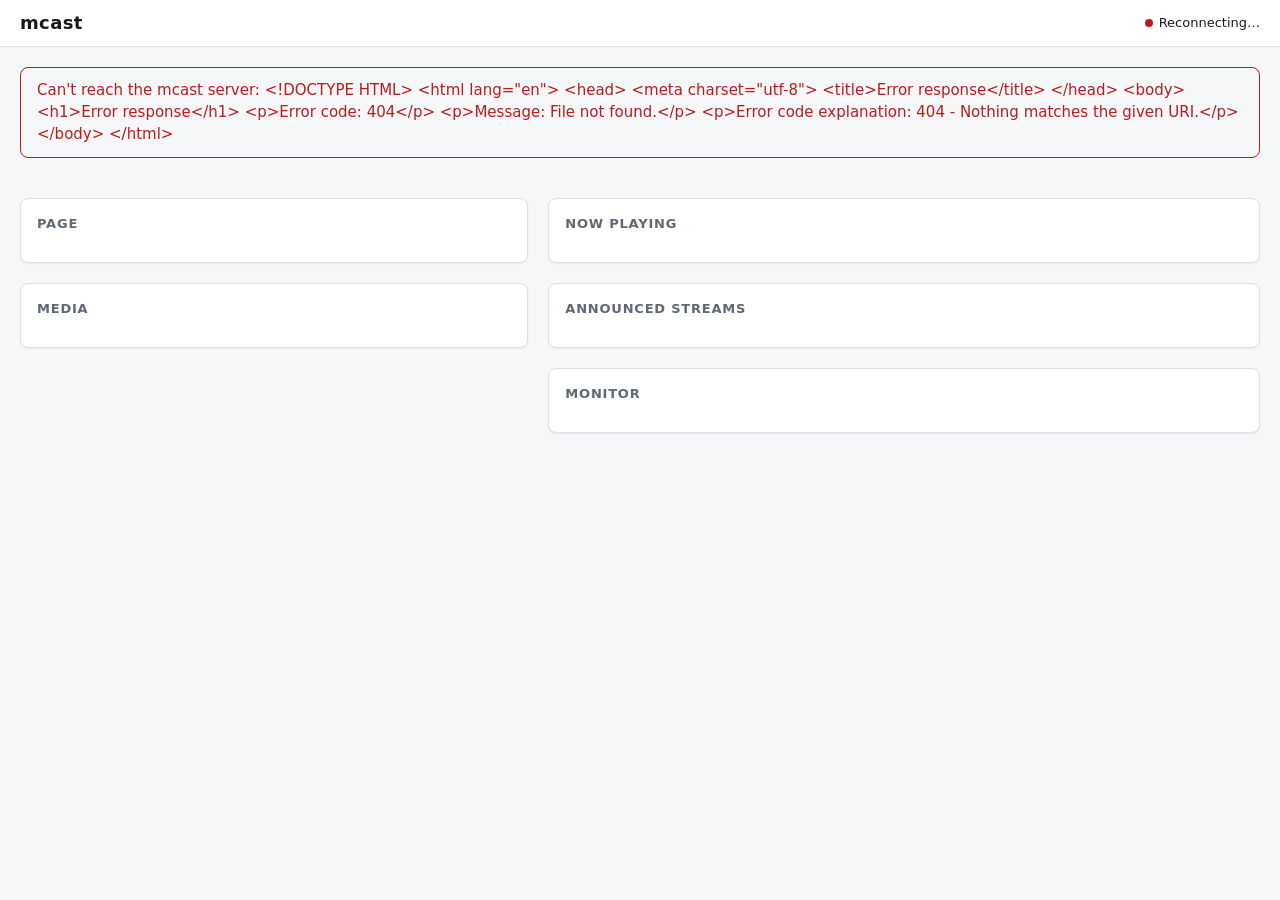
==== crates/mcast-web/assets/index.html @ 9c2dd7fd "Add a web GUI for mcast serve in its own crate mcast-web serves plain HTML/CSS/JS modules (no build " ====
<!doctype html>
<html lang="en">
<head>
  <meta charset="utf-8">
  <meta name="viewport" content="width=device-width, initial-scale=1">
  <meta name="color-scheme" content="light dark">
  <title>mcast</title>
  <link rel="icon" href="data:image/svg+xml,%3Csvg xmlns='http://www.w3.org/2000/svg' viewBox='0 0 16 16'%3E%3Ccircle cx='8' cy='8' r='3' fill='%233b82f6'/%3E%3Ccircle cx='8' cy='8' r='6.5' fill='none' stroke='%233b82f6' stroke-width='1.5'/%3E%3C/svg%3E">
  <link rel="stylesheet" href="app.css">
  <script type="module" src="js/main.js"></script>
</head>
<body>
  <header>
    <h1>mcast</h1>
    <span id="version" class="muted small"></span>
    <span class="spacer"></span>
    <span id="status" data-state="connecting" aria-live="polite">Connecting…</span>
    <button id="logout" class="subtle" hidden>Sign out</button>
  </header>

  <p id="fatal" class="fatal" role="alert" hidden></p>

  <main>
    <div class="col">
      <section aria-labelledby="h-page">
        <h2 id="h-page">Page</h2>
        <div id="page"></div>
      </section>
      <section aria-labelledby="h-media">
        <h2 id="h-media">Media</h2>
        <div id="media"></div>
      </section>
    </div>
    <div class="col">
      <section aria-labelledby="h-jobs">
        <h2 id="h-jobs">Now playing</h2>
        <div id="jobs"></div>
      </section>
      <section aria-labelledby="h-streams">
        <h2 id="h-streams">Announced streams</h2>
        <div id="streams"></div>
      </section>
      <section aria-labelledby="h-monitor">
        <h2 id="h-monitor">Monitor</h2>
        <div id="monitor"></div>
      </section>
    </div>
  </main>

  <div id="toasts" aria-live="polite"></div>

  <dialog id="login">
    <form id="login-form">
      <h2>Sign in</h2>
      <p class="muted">This server needs its API token (<code>--token</code> or <code>MCAST_TOKEN</code>).</p>
      <p id="login-error" class="error" hidden>That token didn't work.</p>
      <label class="field"><span>Token</span>
        <input id="login-token" type="password" autocomplete="current-password" required autofocus></label>
      <button type="submit" class="primary">Sign in</button>
    </form>
  </dialog>
</body>
</html>
---- crates/mcast-web/assets/app.css ----
:root {
  --bg: #f6f7f9;
  --panel: #ffffff;
  --text: #16191d;
  --muted: #5f6873;
  --line: #dde1e6;
  --field: #ffffff;
  --accent: #2563eb;
  --accent-text: #ffffff;
  --ok: #15803d;
  --warn: #b45309;
  --bad: #b91c1c;
  --meter: #cfd6de;
  --meter-fill: #16a34a;
  --radius: 8px;
  --shadow: 0 1px 2px rgb(0 0 0 / 0.06);
  font-family: system-ui, -apple-system, "Segoe UI", Roboto, sans-serif;
  font-size: 15px;
  line-height: 1.45;
}

@media (prefers-color-scheme: dark) {
  :root {
    --bg: #0f1215;
    --panel: #171b20;
    --text: #e7eaee;
    --muted: #97a1ac;
    --line: #2a3038;
    --field: #0f1215;
    --accent: #5b8def;
    --ok: #4ade80;
    --warn: #fbbf24;
    --bad: #f87171;
    --meter: #2a3038;
    --meter-fill: #22c55e;
    --shadow: none;
  }
}

* { box-sizing: border-box; }

body {
  margin: 0;
  background: var(--bg);
  color: var(--text);
}

header {
  display: flex;
  align-items: center;
  gap: 12px;
  padding: 10px 20px;
  background: var(--panel);
  border-bottom: 1px solid var(--line);
  position: sticky;
  top: 0;
  z-index: 2;
}

h1 { font-size: 18px; margin: 0; letter-spacing: 0.02em; }
h2 { font-size: 13px; margin: 0 0 12px; text-transform: uppercase; letter-spacing: 0.06em; color: var(--muted); }
.spacer { flex: 1; }

#status { font-size: 13px; display: inline-flex; align-items: center; gap: 6px; }
#status::before { content: ""; width: 8px; height: 8px; border-radius: 50%; background: var(--warn); }
#status[data-state="live"]::before { background: var(--ok); }
#status[data-state="offline"]::before { background: var(--bad); }

main {
  display: grid;
  grid-template-columns: minmax(0, 5fr) minmax(0, 7fr);
  gap: 20px;
  padding: 20px;
  max-width: 1400px;
  margin: 0 auto;
}

.col { display: flex; flex-direction: column; gap: 20px; min-width: 0; }

section {
  background: var(--panel);
  border: 1px solid var(--line);
  border-radius: var(--radius);
  box-shadow: var(--shadow);
  padding: 16px;
  min-width: 0;
}

@media (max-width: 860px) {
  main { grid-template-columns: minmax(0, 1fr); padding: 16px; gap: 16px; }
  header { padding: 10px 16px; }
}

/* Forms */

form { display: flex; flex-direction: column; gap: 12px; }
.row { display: grid; grid-template-columns: repeat(auto-fit, minmax(160px, 1fr)); gap: 12px; }
.field { display: flex; flex-direction: column; gap: 4px; min-width: 0; }
.field > span { font-size: 13px; color: var(--muted); }
.field > span:empty { display: none; }
.field.inline { flex-direction: row; align-items: center; gap: 8px; margin-bottom: 10px; }
.field.inline > span { white-space: nowrap; }
.check { display: inline-flex; align-items: center; gap: 6px; cursor: pointer; }
.radios { display: flex; flex-wrap: wrap; gap: 16px; margin-bottom: 10px; }

fieldset { border: 1px solid var(--line); border-radius: var(--radius); margin: 0; padding: 10px 12px 12px; }
legend { font-size: 13px; color: var(--muted); padding: 0 4px; }
details > summary { cursor: pointer; color: var(--muted); font-size: 14px; margin-bottom: 8px; }
details[open] > summary { margin-bottom: 12px; }

input, select {
  font: inherit;
  color: inherit;
  background: var(--field);
  border: 1px solid var(--line);
  border-radius: 6px;
  padding: 7px 9px;
  min-width: 0;
  width: 100%;
}
input[type="checkbox"], input[type="radio"] { width: auto; accent-color: var(--accent); }
input:focus-visible, select:focus-visible, button:focus-visible, .drop:focus-visible {
  outline: 2px solid var(--accent);
  outline-offset: 1px;
}

button {
  font: inherit;
  font-size: 14px;
  color: var(--text);
  background: var(--panel);
  border: 1px solid var(--line);
  border-radius: 6px;
  padding: 6px 12px;
  cursor: pointer;
  white-space: nowrap;
}
button:hover:not(:disabled) { border-color: var(--muted); }
button:disabled { opacity: 0.5; cursor: default; }
button.primary {
  background: var(--accent);
  border-color: var(--accent);
  color: var(--accent-text);
  font-weight: 600;
  padding: 10px 16px;
  font-size: 15px;
}
button.danger { color: var(--bad); }
button.subtle { border-color: transparent; background: transparent; }
button.link { border: none; background: none; color: inherit; text-decoration: underline; padding: 0 4px; }

/* Lists and tables */

.muted { color: var(--muted); }
.small { font-size: 13px; }
.mono { font-family: ui-monospace, SFMono-Regular, Menlo, monospace; font-size: 13px; }
.error { color: var(--bad); }
p.muted { margin: 4px 0; }

ul { list-style: none; margin: 0; padding: 0; }

.jobs { display: flex; flex-direction: column; gap: 10px; }
.job {
  display: grid;
  gap: 4px;
  padding: 12px;
  border: 1px solid var(--line);
  border-left: 4px solid var(--accent);
  border-radius: var(--radius);
}
.job.recv { border-left-color: var(--ok); }
.job-head { display: flex; align-items: center; justify-content: space-between; gap: 8px; }
.job button { justify-self: start; margin-top: 4px; }
.stats { font-variant-numeric: tabular-nums; }

.badge {
  font-size: 12px;
  padding: 1px 8px;
  border-radius: 999px;
  border: 1px solid var(--line);
  color: var(--muted);
}
.badge.running { color: var(--ok); border-color: currentColor; }
.badge.failed { color: var(--bad); border-color: currentColor; }
.badge.stopping, .badge.starting { color: var(--warn); border-color: currentColor; }

.recent-jobs { margin-top: 12px; }
.recent { display: grid; grid-template-columns: auto minmax(0, 1fr); gap: 2px 8px; padding: 6px 0; border-top: 1px solid var(--line); }
.recent > :last-child { grid-column: 2; overflow-wrap: anywhere; }

.scroll { overflow-x: auto; }
table { width: 100%; border-collapse: collapse; font-variant-numeric: tabular-nums; }
th { text-align: left; font-size: 12px; font-weight: 600; color: var(--muted); padding: 4px 8px; border-bottom: 1px solid var(--line); }
td { padding: 8px; border-bottom: 1px solid var(--line); vertical-align: middle; }
tr:last-child td { border-bottom: none; }
td.num { text-align: right; white-space: nowrap; }
td.bad { color: var(--bad); }
td.actions { text-align: right; }
tr.idle { opacity: 0.55; }

@media (max-width: 600px) {
  #streams th:nth-child(3), #streams td:nth-child(3) { display: none; }
}

.meter { position: relative; height: 8px; min-width: 80px; background: var(--meter); border-radius: 4px; overflow: hidden; }
.meter .rms { position: absolute; inset: 0 auto 0 0; background: var(--meter-fill); transition: width 0.3s; }
.meter .peak { position: absolute; top: 0; bottom: 0; width: 2px; margin-left: -2px; background: var(--text); transition: left 0.3s; }
.meter .peak.hot { background: var(--bad); }

.media li { display: flex; align-items: center; gap: 8px; padding: 6px 0; border-top: 1px solid var(--line); }
.media .name { flex: 1; min-width: 0; overflow: hidden; text-overflow: ellipsis; white-space: nowrap; }

.drop {
  display: flex;
  flex-direction: column;
  align-items: center;
  gap: 2px;
  padding: 18px;
  margin-bottom: 8px;
  border: 2px dashed var(--line);
  border-radius: var(--radius);
  color: var(--muted);
  cursor: pointer;
  text-align: center;
}
.drop.over, .drop:hover { border-color: var(--accent); color: var(--text); }

/* Messages */

.fatal { margin: 20px; padding: 12px 16px; border: 1px solid var(--bad); border-radius: var(--radius); color: var(--bad); }

#toasts {
  position: fixed;
  right: 16px;
  bottom: 16px;
  left: 16px;
  display: flex;
  flex-direction: column;
  align-items: flex-end;
  gap: 8px;
  pointer-events: none;
  z-index: 10;
}
.toast {
  pointer-events: auto;
  display: flex;
  align-items: center;
  gap: 8px;
  max-width: 480px;
  padding: 10px 12px;
  background: var(--panel);
  border: 1px solid var(--line);
  border-left: 4px solid var(--accent);
  border-radius: var(--radius);
  box-shadow: 0 4px 16px rgb(0 0 0 / 0.15);
}
.toast.ok { border-left-color: var(--ok); }
.toast.error { border-left-color: var(--bad); }
.toast .close { border: none; background: none; font-size: 18px; padding: 0 4px; color: var(--muted); }

dialog {
  border: 1px solid var(--line);
  border-radius: var(--radius);
  background: var(--panel);
  color: var(--text);
  width: min(400px, calc(100vw - 32px));
  padding: 20px;
}
dialog::backdrop { background: rgb(0 0 0 / 0.4); }
dialog h2 { font-size: 18px; text-transform: none; letter-spacing: 0; color: var(--text); }

[hidden] { display: none !important; }
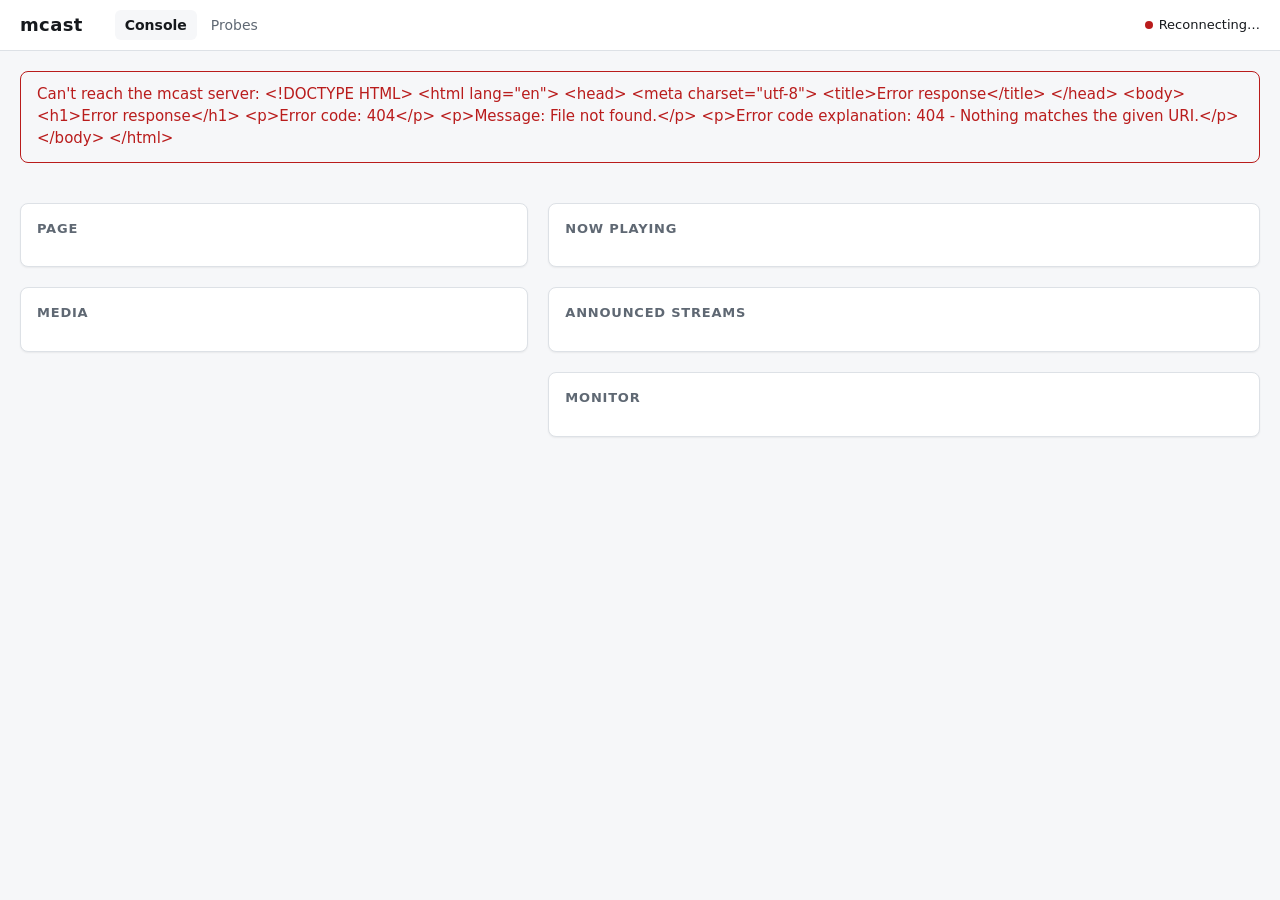
==== commit 9f235395: "Web GUI: add a Probes view A second view (the Probes tab, /#probes) beside the console:  - A card pe" ====
--- a/crates/mcast-web/assets/index.html
+++ b/crates/mcast-web/assets/index.html
@@ -13,6 +13,10 @@
   <header>
     <h1>mcast</h1>
     <span id="version" class="muted small"></span>
+    <nav aria-label="Views">
+      <a href="#" data-view="console">Console</a>
+      <a href="#probes" data-view="probes">Probes <span id="probe-alerts" class="count" hidden></span></a>
+    </nav>
     <span class="spacer"></span>
     <span id="status" data-state="connecting" aria-live="polite">Connecting…</span>
     <button id="logout" class="subtle" hidden>Sign out</button>
@@ -20,7 +24,7 @@
 
   <p id="fatal" class="fatal" role="alert" hidden></p>
 
-  <main>
+  <main id="view-console">
     <div class="col">
       <section aria-labelledby="h-page">
         <h2 id="h-page">Page</h2>
@@ -47,6 +51,11 @@
     </div>
   </main>
 
+  <main id="view-probes" class="single" hidden>
+    <h2 class="visually-hidden">Probes</h2>
+    <div id="probes"></div>
+  </main>
+
   <div id="toasts" aria-live="polite"></div>
 
   <dialog id="login">
--- a/crates/mcast-web/assets/app.css
+++ b/crates/mcast-web/assets/app.css
@@ -270,3 +270,89 @@
 dialog h2 { font-size: 18px; text-transform: none; letter-spacing: 0; color: var(--text); }
 
 [hidden] { display: none !important; }
+
+/* Views */
+
+nav { display: flex; gap: 4px; margin-left: 8px; }
+nav a {
+  color: var(--muted);
+  text-decoration: none;
+  font-size: 14px;
+  padding: 5px 10px;
+  border-radius: 6px;
+  display: inline-flex;
+  align-items: center;
+  gap: 6px;
+}
+nav a:hover { color: var(--text); background: var(--bg); }
+nav a[aria-current="page"] { color: var(--text); background: var(--bg); font-weight: 600; }
+nav a:focus-visible { outline: 2px solid var(--accent); outline-offset: 1px; }
+.count {
+  font-size: 11px;
+  font-weight: 700;
+  min-width: 18px;
+  padding: 0 5px;
+  border-radius: 999px;
+  background: var(--bad);
+  color: #fff;
+  text-align: center;
+}
+
+main.single { display: block; max-width: 1100px; }
+.visually-hidden { position: absolute; width: 1px; height: 1px; overflow: hidden; clip: rect(0 0 0 0); white-space: nowrap; }
+
+/* Probes */
+
+.probes-summary { display: flex; align-items: center; flex-wrap: wrap; gap: 10px; margin-bottom: 16px; }
+.probes { display: flex; flex-direction: column; gap: 16px; }
+.probe, .probe-edit, .empty { display: flex; flex-direction: column; gap: 10px; margin-bottom: 0; }
+.probe-edit, .empty { margin-bottom: 16px; }
+.probe { border-left: 4px solid var(--ok); }
+.probe.warn { border-left-color: var(--warn); }
+.probe.bad { border-left-color: var(--bad); }
+.probe.offline { border-left-color: var(--bad); }
+.probe.offline > :not(.probe-head):not(.timeline) { opacity: 0.6; }
+.probe.pending { border-left-color: var(--line); }
+.probe-head { display: flex; align-items: flex-start; flex-wrap: wrap; gap: 8px 10px; }
+.probe-head > div:first-child { min-width: 0; }
+.probe-head .badge { margin-top: 3px; }
+.probe-actions { display: flex; gap: 4px; margin-left: auto; }
+h3 { font-size: 16px; margin: 0; overflow-wrap: anywhere; }
+.empty pre { margin: 0; padding: 10px 12px; background: var(--bg); border: 1px solid var(--line); border-radius: 6px; overflow-x: auto; }
+.empty p { margin: 0; }
+.warn { color: var(--warn); }
+p.warn, p.error { margin: 0; }
+button.subtle.danger { color: var(--bad); }
+.buttons { display: flex; flex-wrap: wrap; gap: 8px; }
+.probe-form { padding: 12px; border: 1px solid var(--line); border-radius: var(--radius); }
+.probe-form .buttons button.primary { padding: 6px 14px; font-size: 14px; }
+
+.badge.ok { color: var(--ok); border-color: currentColor; }
+.badge.warn { color: var(--warn); border-color: currentColor; }
+.badge.bad, .badge.offline { color: var(--bad); border-color: currentColor; }
+.badge.idle, .badge.pending { color: var(--muted); }
+
+.verdicts { display: flex; flex-direction: column; gap: 6px; }
+.verdict { display: grid; grid-template-columns: 120px minmax(0, 1fr); gap: 8px; align-items: start; }
+.verdict .badge { justify-self: start; }
+.verdict.bad .small:last-child { color: var(--bad); }
+
+.totals > summary { margin-bottom: 0; }
+.totals[open] > summary { margin-bottom: 8px; }
+
+.timeline { display: flex; flex-direction: column; gap: 4px; }
+.bars { display: flex; justify-content: flex-end; align-items: flex-end; gap: 1px; height: 40px; padding: 2px; background: var(--bg); border-radius: 4px; }
+.bars .bar { flex: 1; min-width: 1px; max-width: 12px; height: 100%; display: flex; align-items: flex-end; }
+.bars .bar > div { width: 100%; border-radius: 1px; }
+.bars .ok > div { background: var(--ok); opacity: 0.35; }
+.bars .warn > div { background: var(--warn); }
+.bars .bad > div { background: var(--bad); }
+.bars .none > div { background: var(--meter); }
+.axis { display: flex; justify-content: space-between; gap: 8px; }
+
+@media (max-width: 600px) {
+  nav { margin-left: 0; }
+  #version { display: none; }
+  .verdict { grid-template-columns: minmax(0, 1fr); }
+  .probe-actions { width: 100%; margin-left: -12px; }
+}
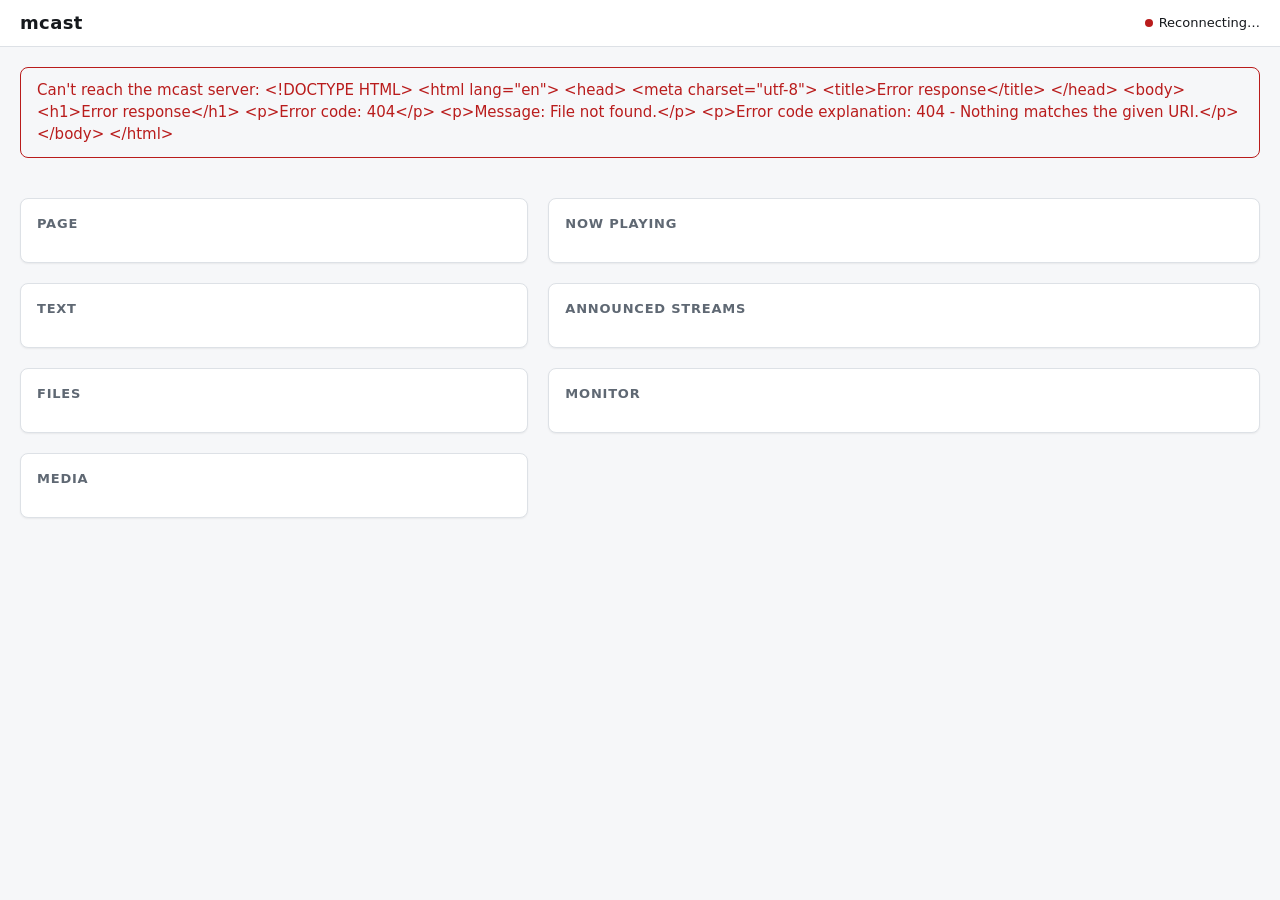
==== commit 86af228e: "Web GUI: text chat and file transfer Text panel: join a channel (or listen), read the conversation a" ====
--- a/crates/mcast-web/assets/index.html
+++ b/crates/mcast-web/assets/index.html
@@ -13,10 +13,6 @@
   <header>
     <h1>mcast</h1>
     <span id="version" class="muted small"></span>
-    <nav aria-label="Views">
-      <a href="#" data-view="console">Console</a>
-      <a href="#probes" data-view="probes">Probes <span id="probe-alerts" class="count" hidden></span></a>
-    </nav>
     <span class="spacer"></span>
     <span id="status" data-state="connecting" aria-live="polite">Connecting…</span>
     <button id="logout" class="subtle" hidden>Sign out</button>
@@ -24,11 +20,19 @@
 
   <p id="fatal" class="fatal" role="alert" hidden></p>
 
-  <main id="view-console">
+  <main>
     <div class="col">
       <section aria-labelledby="h-page">
         <h2 id="h-page">Page</h2>
         <div id="page"></div>
+      </section>
+      <section aria-labelledby="h-text">
+        <h2 id="h-text">Text</h2>
+        <div id="text"></div>
+      </section>
+      <section aria-labelledby="h-files">
+        <h2 id="h-files">Files</h2>
+        <div id="files"></div>
       </section>
       <section aria-labelledby="h-media">
         <h2 id="h-media">Media</h2>
@@ -51,11 +55,6 @@
     </div>
   </main>
 
-  <main id="view-probes" class="single" hidden>
-    <h2 class="visually-hidden">Probes</h2>
-    <div id="probes"></div>
-  </main>
-
   <div id="toasts" aria-live="polite"></div>
 
   <dialog id="login">
--- a/crates/mcast-web/assets/app.css
+++ b/crates/mcast-web/assets/app.css
@@ -271,88 +271,41 @@
 
 [hidden] { display: none !important; }
 
-/* Views */
-
-nav { display: flex; gap: 4px; margin-left: 8px; }
-nav a {
-  color: var(--muted);
-  text-decoration: none;
-  font-size: 14px;
-  padding: 5px 10px;
-  border-radius: 6px;
-  display: inline-flex;
-  align-items: center;
-  gap: 6px;
-}
-nav a:hover { color: var(--text); background: var(--bg); }
-nav a[aria-current="page"] { color: var(--text); background: var(--bg); font-weight: 600; }
-nav a:focus-visible { outline: 2px solid var(--accent); outline-offset: 1px; }
-.count {
-  font-size: 11px;
-  font-weight: 700;
-  min-width: 18px;
-  padding: 0 5px;
-  border-radius: 999px;
-  background: var(--bad);
-  color: #fff;
-  text-align: center;
-}
-
-main.single { display: block; max-width: 1100px; }
-.visually-hidden { position: absolute; width: 1px; height: 1px; overflow: hidden; clip: rect(0 0 0 0); white-space: nowrap; }
-
-/* Probes */
-
-.probes-summary { display: flex; align-items: center; flex-wrap: wrap; gap: 10px; margin-bottom: 16px; }
-.probes { display: flex; flex-direction: column; gap: 16px; }
-.probe, .probe-edit, .empty { display: flex; flex-direction: column; gap: 10px; margin-bottom: 0; }
-.probe-edit, .empty { margin-bottom: 16px; }
-.probe { border-left: 4px solid var(--ok); }
-.probe.warn { border-left-color: var(--warn); }
-.probe.bad { border-left-color: var(--bad); }
-.probe.offline { border-left-color: var(--bad); }
-.probe.offline > :not(.probe-head):not(.timeline) { opacity: 0.6; }
-.probe.pending { border-left-color: var(--line); }
-.probe-head { display: flex; align-items: flex-start; flex-wrap: wrap; gap: 8px 10px; }
-.probe-head > div:first-child { min-width: 0; }
-.probe-head .badge { margin-top: 3px; }
-.probe-actions { display: flex; gap: 4px; margin-left: auto; }
-h3 { font-size: 16px; margin: 0; overflow-wrap: anywhere; }
-.empty pre { margin: 0; padding: 10px 12px; background: var(--bg); border: 1px solid var(--line); border-radius: 6px; overflow-x: auto; }
-.empty p { margin: 0; }
-.warn { color: var(--warn); }
-p.warn, p.error { margin: 0; }
-button.subtle.danger { color: var(--bad); }
-.buttons { display: flex; flex-wrap: wrap; gap: 8px; }
-.probe-form { padding: 12px; border: 1px solid var(--line); border-radius: var(--radius); }
-.probe-form .buttons button.primary { padding: 6px 14px; font-size: 14px; }
-
-.badge.ok { color: var(--ok); border-color: currentColor; }
-.badge.warn { color: var(--warn); border-color: currentColor; }
-.badge.bad, .badge.offline { color: var(--bad); border-color: currentColor; }
-.badge.idle, .badge.pending { color: var(--muted); }
-
-.verdicts { display: flex; flex-direction: column; gap: 6px; }
-.verdict { display: grid; grid-template-columns: 120px minmax(0, 1fr); gap: 8px; align-items: start; }
-.verdict .badge { justify-self: start; }
-.verdict.bad .small:last-child { color: var(--bad); }
-
-.totals > summary { margin-bottom: 0; }
-.totals[open] > summary { margin-bottom: 8px; }
-
-.timeline { display: flex; flex-direction: column; gap: 4px; }
-.bars { display: flex; justify-content: flex-end; align-items: flex-end; gap: 1px; height: 40px; padding: 2px; background: var(--bg); border-radius: 4px; }
-.bars .bar { flex: 1; min-width: 1px; max-width: 12px; height: 100%; display: flex; align-items: flex-end; }
-.bars .bar > div { width: 100%; border-radius: 1px; }
-.bars .ok > div { background: var(--ok); opacity: 0.35; }
-.bars .warn > div { background: var(--warn); }
-.bars .bad > div { background: var(--bad); }
-.bars .none > div { background: var(--meter); }
-.axis { display: flex; justify-content: space-between; gap: 8px; }
+/* Text */
+
+.chat-head { display: flex; align-items: center; gap: 8px; margin-bottom: 8px; }
+.chat-head > div { flex: 1; min-width: 0; }
+.chat-head select { width: auto; max-width: 40%; }
+.chat-log {
+  max-height: 280px;
+  overflow-y: auto;
+  border: 1px solid var(--line);
+  border-radius: var(--radius);
+  padding: 8px 10px;
+  margin-bottom: 8px;
+  background: var(--bg);
+}
+.chat { list-style: none; margin: 0; padding: 0; display: flex; flex-direction: column; gap: 4px; }
+.chat li { display: grid; grid-template-columns: auto minmax(0, 1fr) auto; gap: 8px; align-items: baseline; }
+.chat .who { font-weight: 600; white-space: nowrap; }
+.chat .said { overflow-wrap: anywhere; }
+.chat li.own .who { color: var(--accent); }
+.chat-say, .inline-form { flex-direction: row; gap: 8px; margin-bottom: 8px; }
+.chat-say input, .inline-form input { flex: 1; }
+.inline-form { margin-top: 12px; }
+
+/* Files */
+
+.pick { display: flex; flex-direction: column; gap: 4px; max-height: 160px; overflow-y: auto; }
+.media .thumb { width: 36px; height: 36px; border-radius: 4px; object-fit: cover; flex: none; background: var(--meter); display: block; }
+.media .thumb.none { visibility: hidden; }
+.media a.name { color: inherit; text-decoration: none; }
+.media a.name:hover { text-decoration: underline; }
 
 @media (max-width: 600px) {
-  nav { margin-left: 0; }
-  #version { display: none; }
-  .verdict { grid-template-columns: minmax(0, 1fr); }
-  .probe-actions { width: 100%; margin-left: -12px; }
-}
+  .media li { flex-wrap: wrap; }
+  /* Name and size on the first line, buttons below. */
+  .media li > .name { flex: 1 1 calc(100% - 110px); }
+  .chat li { grid-template-columns: auto minmax(0, 1fr); }
+  .chat time { display: none; }
+}
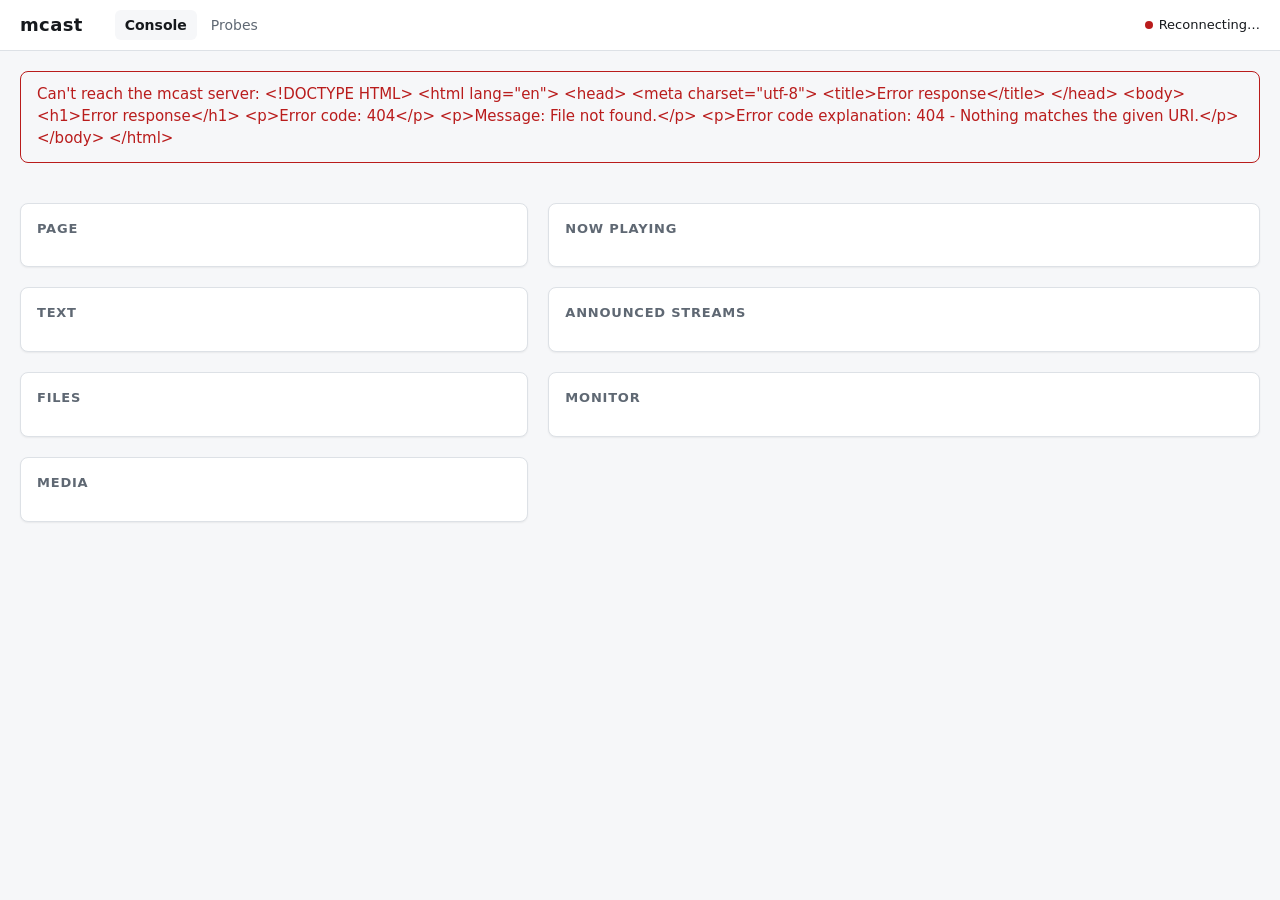
==== commit 66e43036: "Merge main (text chat, file transfer, per-kind job modules) into probes Conflicts resolved by re-app" ====
--- a/crates/mcast-web/assets/index.html
+++ b/crates/mcast-web/assets/index.html
@@ -13,6 +13,10 @@
   <header>
     <h1>mcast</h1>
     <span id="version" class="muted small"></span>
+    <nav aria-label="Views">
+      <a href="#" data-view="console">Console</a>
+      <a href="#probes" data-view="probes">Probes <span id="probe-alerts" class="count" hidden></span></a>
+    </nav>
     <span class="spacer"></span>
     <span id="status" data-state="connecting" aria-live="polite">Connecting…</span>
     <button id="logout" class="subtle" hidden>Sign out</button>
@@ -20,7 +24,7 @@
 
   <p id="fatal" class="fatal" role="alert" hidden></p>
 
-  <main>
+  <main id="view-console">
     <div class="col">
       <section aria-labelledby="h-page">
         <h2 id="h-page">Page</h2>
@@ -55,6 +59,11 @@
     </div>
   </main>
 
+  <main id="view-probes" class="single" hidden>
+    <h2 class="visually-hidden">Probes</h2>
+    <div id="probes"></div>
+  </main>
+
   <div id="toasts" aria-live="polite"></div>
 
   <dialog id="login">
--- a/crates/mcast-web/assets/app.css
+++ b/crates/mcast-web/assets/app.css
@@ -271,6 +271,92 @@
 
 [hidden] { display: none !important; }
 
+/* Views */
+
+nav { display: flex; gap: 4px; margin-left: 8px; }
+nav a {
+  color: var(--muted);
+  text-decoration: none;
+  font-size: 14px;
+  padding: 5px 10px;
+  border-radius: 6px;
+  display: inline-flex;
+  align-items: center;
+  gap: 6px;
+}
+nav a:hover { color: var(--text); background: var(--bg); }
+nav a[aria-current="page"] { color: var(--text); background: var(--bg); font-weight: 600; }
+nav a:focus-visible { outline: 2px solid var(--accent); outline-offset: 1px; }
+.count {
+  font-size: 11px;
+  font-weight: 700;
+  min-width: 18px;
+  padding: 0 5px;
+  border-radius: 999px;
+  background: var(--bad);
+  color: #fff;
+  text-align: center;
+}
+
+main.single { display: block; max-width: 1100px; }
+.visually-hidden { position: absolute; width: 1px; height: 1px; overflow: hidden; clip: rect(0 0 0 0); white-space: nowrap; }
+
+/* Probes */
+
+.probes-summary { display: flex; align-items: center; flex-wrap: wrap; gap: 10px; margin-bottom: 16px; }
+.probes { display: flex; flex-direction: column; gap: 16px; }
+.probe, .probe-edit, .empty { display: flex; flex-direction: column; gap: 10px; margin-bottom: 0; }
+.probe-edit, .empty { margin-bottom: 16px; }
+.probe { border-left: 4px solid var(--ok); }
+.probe.warn { border-left-color: var(--warn); }
+.probe.bad { border-left-color: var(--bad); }
+.probe.offline { border-left-color: var(--bad); }
+.probe.offline > :not(.probe-head):not(.timeline) { opacity: 0.6; }
+.probe.pending { border-left-color: var(--line); }
+.probe-head { display: flex; align-items: flex-start; flex-wrap: wrap; gap: 8px 10px; }
+.probe-head > div:first-child { min-width: 0; }
+.probe-head .badge { margin-top: 3px; }
+.probe-actions { display: flex; gap: 4px; margin-left: auto; }
+h3 { font-size: 16px; margin: 0; overflow-wrap: anywhere; }
+.empty pre { margin: 0; padding: 10px 12px; background: var(--bg); border: 1px solid var(--line); border-radius: 6px; overflow-x: auto; }
+.empty p { margin: 0; }
+.warn { color: var(--warn); }
+p.warn, p.error { margin: 0; }
+button.subtle.danger { color: var(--bad); }
+.buttons { display: flex; flex-wrap: wrap; gap: 8px; }
+.probe-form { padding: 12px; border: 1px solid var(--line); border-radius: var(--radius); }
+.probe-form .buttons button.primary { padding: 6px 14px; font-size: 14px; }
+
+.badge.ok { color: var(--ok); border-color: currentColor; }
+.badge.warn { color: var(--warn); border-color: currentColor; }
+.badge.bad, .badge.offline { color: var(--bad); border-color: currentColor; }
+.badge.idle, .badge.pending { color: var(--muted); }
+
+.verdicts { display: flex; flex-direction: column; gap: 6px; }
+.verdict { display: grid; grid-template-columns: 120px minmax(0, 1fr); gap: 8px; align-items: start; }
+.verdict .badge { justify-self: start; }
+.verdict.bad .small:last-child { color: var(--bad); }
+
+.totals > summary { margin-bottom: 0; }
+.totals[open] > summary { margin-bottom: 8px; }
+
+.timeline { display: flex; flex-direction: column; gap: 4px; }
+.bars { display: flex; justify-content: flex-end; align-items: flex-end; gap: 1px; height: 40px; padding: 2px; background: var(--bg); border-radius: 4px; }
+.bars .bar { flex: 1; min-width: 1px; max-width: 12px; height: 100%; display: flex; align-items: flex-end; }
+.bars .bar > div { width: 100%; border-radius: 1px; }
+.bars .ok > div { background: var(--ok); opacity: 0.35; }
+.bars .warn > div { background: var(--warn); }
+.bars .bad > div { background: var(--bad); }
+.bars .none > div { background: var(--meter); }
+.axis { display: flex; justify-content: space-between; gap: 8px; }
+
+@media (max-width: 600px) {
+  nav { margin-left: 0; }
+  #version { display: none; }
+  .verdict { grid-template-columns: minmax(0, 1fr); }
+  .probe-actions { width: 100%; margin-left: -12px; }
+}
+
 /* Text */
 
 .chat-head { display: flex; align-items: center; gap: 8px; margin-bottom: 8px; }
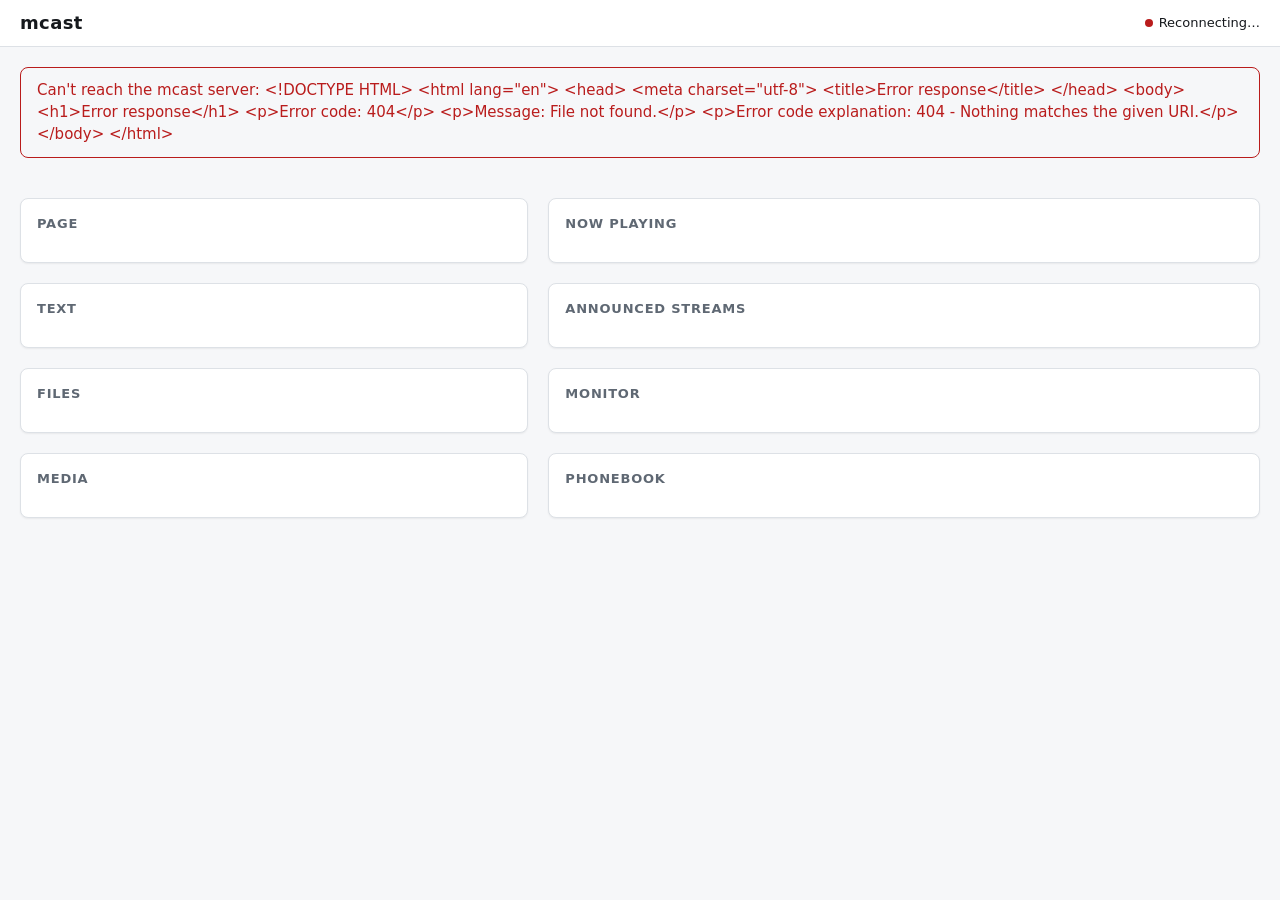
==== commit eaccf64e: "Phonebook: named multicast groups, usable wherever a group goes Save groups under a name and a descr" ====
--- a/crates/mcast-web/assets/index.html
+++ b/crates/mcast-web/assets/index.html
@@ -13,10 +13,6 @@
   <header>
     <h1>mcast</h1>
     <span id="version" class="muted small"></span>
-    <nav aria-label="Views">
-      <a href="#" data-view="console">Console</a>
-      <a href="#probes" data-view="probes">Probes <span id="probe-alerts" class="count" hidden></span></a>
-    </nav>
     <span class="spacer"></span>
     <span id="status" data-state="connecting" aria-live="polite">Connecting…</span>
     <button id="logout" class="subtle" hidden>Sign out</button>
@@ -24,7 +20,7 @@
 
   <p id="fatal" class="fatal" role="alert" hidden></p>
 
-  <main id="view-console">
+  <main>
     <div class="col">
       <section aria-labelledby="h-page">
         <h2 id="h-page">Page</h2>
@@ -56,15 +52,15 @@
         <h2 id="h-monitor">Monitor</h2>
         <div id="monitor"></div>
       </section>
+      <section aria-labelledby="h-phonebook">
+        <h2 id="h-phonebook">Phonebook</h2>
+        <div id="phonebook"></div>
+      </section>
     </div>
   </main>
 
-  <main id="view-probes" class="single" hidden>
-    <h2 class="visually-hidden">Probes</h2>
-    <div id="probes"></div>
-  </main>
-
   <div id="toasts" aria-live="polite"></div>
+  <datalist id="phonebook-groups"></datalist>
 
   <dialog id="login">
     <form id="login-form">
--- a/crates/mcast-web/assets/app.css
+++ b/crates/mcast-web/assets/app.css
@@ -146,6 +146,7 @@
   font-size: 15px;
 }
 button.danger { color: var(--bad); }
+.buttons { display: flex; flex-wrap: wrap; gap: 8px; align-items: stretch; }
 button.subtle { border-color: transparent; background: transparent; }
 button.link { border: none; background: none; color: inherit; text-decoration: underline; padding: 0 4px; }
 
@@ -196,6 +197,17 @@
 td.num { text-align: right; white-space: nowrap; }
 td.bad { color: var(--bad); }
 td.actions { text-align: right; }
+.nowrap { flex-wrap: nowrap; justify-content: flex-end; }
+.book-form { margin-top: 12px; }
+.book-add { margin-top: 12px; }
+.book-add > .book-form { margin-top: 0; }
+.narrow-only { display: none; }
+
+@media (max-width: 600px) {
+  /* The group goes under the name, leaving room for the buttons. */
+  table.book th:nth-child(2), table.book td:nth-child(2) { display: none; }
+  table.book .narrow-only { display: block; }
+}
 tr.idle { opacity: 0.55; }
 
 @media (max-width: 600px) {
@@ -271,92 +283,6 @@
 
 [hidden] { display: none !important; }
 
-/* Views */
-
-nav { display: flex; gap: 4px; margin-left: 8px; }
-nav a {
-  color: var(--muted);
-  text-decoration: none;
-  font-size: 14px;
-  padding: 5px 10px;
-  border-radius: 6px;
-  display: inline-flex;
-  align-items: center;
-  gap: 6px;
-}
-nav a:hover { color: var(--text); background: var(--bg); }
-nav a[aria-current="page"] { color: var(--text); background: var(--bg); font-weight: 600; }
-nav a:focus-visible { outline: 2px solid var(--accent); outline-offset: 1px; }
-.count {
-  font-size: 11px;
-  font-weight: 700;
-  min-width: 18px;
-  padding: 0 5px;
-  border-radius: 999px;
-  background: var(--bad);
-  color: #fff;
-  text-align: center;
-}
-
-main.single { display: block; max-width: 1100px; }
-.visually-hidden { position: absolute; width: 1px; height: 1px; overflow: hidden; clip: rect(0 0 0 0); white-space: nowrap; }
-
-/* Probes */
-
-.probes-summary { display: flex; align-items: center; flex-wrap: wrap; gap: 10px; margin-bottom: 16px; }
-.probes { display: flex; flex-direction: column; gap: 16px; }
-.probe, .probe-edit, .empty { display: flex; flex-direction: column; gap: 10px; margin-bottom: 0; }
-.probe-edit, .empty { margin-bottom: 16px; }
-.probe { border-left: 4px solid var(--ok); }
-.probe.warn { border-left-color: var(--warn); }
-.probe.bad { border-left-color: var(--bad); }
-.probe.offline { border-left-color: var(--bad); }
-.probe.offline > :not(.probe-head):not(.timeline) { opacity: 0.6; }
-.probe.pending { border-left-color: var(--line); }
-.probe-head { display: flex; align-items: flex-start; flex-wrap: wrap; gap: 8px 10px; }
-.probe-head > div:first-child { min-width: 0; }
-.probe-head .badge { margin-top: 3px; }
-.probe-actions { display: flex; gap: 4px; margin-left: auto; }
-h3 { font-size: 16px; margin: 0; overflow-wrap: anywhere; }
-.empty pre { margin: 0; padding: 10px 12px; background: var(--bg); border: 1px solid var(--line); border-radius: 6px; overflow-x: auto; }
-.empty p { margin: 0; }
-.warn { color: var(--warn); }
-p.warn, p.error { margin: 0; }
-button.subtle.danger { color: var(--bad); }
-.buttons { display: flex; flex-wrap: wrap; gap: 8px; }
-.probe-form { padding: 12px; border: 1px solid var(--line); border-radius: var(--radius); }
-.probe-form .buttons button.primary { padding: 6px 14px; font-size: 14px; }
-
-.badge.ok { color: var(--ok); border-color: currentColor; }
-.badge.warn { color: var(--warn); border-color: currentColor; }
-.badge.bad, .badge.offline { color: var(--bad); border-color: currentColor; }
-.badge.idle, .badge.pending { color: var(--muted); }
-
-.verdicts { display: flex; flex-direction: column; gap: 6px; }
-.verdict { display: grid; grid-template-columns: 120px minmax(0, 1fr); gap: 8px; align-items: start; }
-.verdict .badge { justify-self: start; }
-.verdict.bad .small:last-child { color: var(--bad); }
-
-.totals > summary { margin-bottom: 0; }
-.totals[open] > summary { margin-bottom: 8px; }
-
-.timeline { display: flex; flex-direction: column; gap: 4px; }
-.bars { display: flex; justify-content: flex-end; align-items: flex-end; gap: 1px; height: 40px; padding: 2px; background: var(--bg); border-radius: 4px; }
-.bars .bar { flex: 1; min-width: 1px; max-width: 12px; height: 100%; display: flex; align-items: flex-end; }
-.bars .bar > div { width: 100%; border-radius: 1px; }
-.bars .ok > div { background: var(--ok); opacity: 0.35; }
-.bars .warn > div { background: var(--warn); }
-.bars .bad > div { background: var(--bad); }
-.bars .none > div { background: var(--meter); }
-.axis { display: flex; justify-content: space-between; gap: 8px; }
-
-@media (max-width: 600px) {
-  nav { margin-left: 0; }
-  #version { display: none; }
-  .verdict { grid-template-columns: minmax(0, 1fr); }
-  .probe-actions { width: 100%; margin-left: -12px; }
-}
-
 /* Text */
 
 .chat-head { display: flex; align-items: center; gap: 8px; margin-bottom: 8px; }
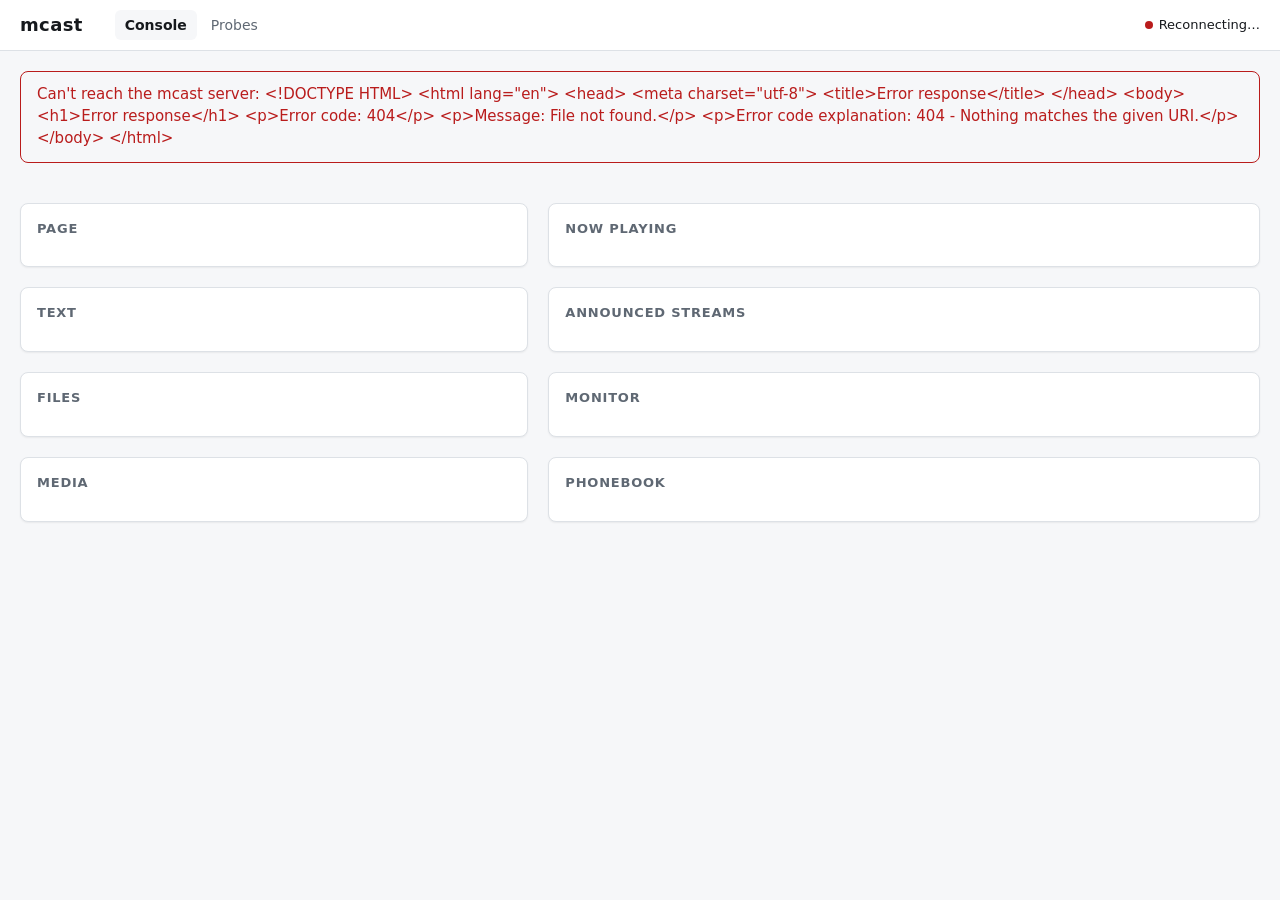
==== commit 71270c1a: "Merge main (phonebook) into probes Conflicts were both sides adding things in the same places. The T" ====
--- a/crates/mcast-web/assets/index.html
+++ b/crates/mcast-web/assets/index.html
@@ -13,6 +13,10 @@
   <header>
     <h1>mcast</h1>
     <span id="version" class="muted small"></span>
+    <nav aria-label="Views">
+      <a href="#" data-view="console">Console</a>
+      <a href="#probes" data-view="probes">Probes <span id="probe-alerts" class="count" hidden></span></a>
+    </nav>
     <span class="spacer"></span>
     <span id="status" data-state="connecting" aria-live="polite">Connecting…</span>
     <button id="logout" class="subtle" hidden>Sign out</button>
@@ -20,7 +24,7 @@
 
   <p id="fatal" class="fatal" role="alert" hidden></p>
 
-  <main>
+  <main id="view-console">
     <div class="col">
       <section aria-labelledby="h-page">
         <h2 id="h-page">Page</h2>
@@ -59,6 +63,11 @@
     </div>
   </main>
 
+  <main id="view-probes" class="single" hidden>
+    <h2 class="visually-hidden">Probes</h2>
+    <div id="probes"></div>
+  </main>
+
   <div id="toasts" aria-live="polite"></div>
   <datalist id="phonebook-groups"></datalist>
 
--- a/crates/mcast-web/assets/app.css
+++ b/crates/mcast-web/assets/app.css
@@ -283,6 +283,101 @@
 
 [hidden] { display: none !important; }
 
+/* Views */
+
+nav { display: flex; gap: 4px; margin-left: 8px; }
+nav a {
+  color: var(--muted);
+  text-decoration: none;
+  font-size: 14px;
+  padding: 5px 10px;
+  border-radius: 6px;
+  display: inline-flex;
+  align-items: center;
+  gap: 6px;
+}
+nav a:hover { color: var(--text); background: var(--bg); }
+nav a[aria-current="page"] { color: var(--text); background: var(--bg); font-weight: 600; }
+nav a:focus-visible { outline: 2px solid var(--accent); outline-offset: 1px; }
+.count {
+  font-size: 11px;
+  font-weight: 700;
+  min-width: 18px;
+  padding: 0 5px;
+  border-radius: 999px;
+  background: var(--bad);
+  color: #fff;
+  text-align: center;
+}
+
+main.single { display: block; max-width: 1100px; }
+.visually-hidden { position: absolute; width: 1px; height: 1px; overflow: hidden; clip: rect(0 0 0 0); white-space: nowrap; }
+
+/* Probes */
+
+.probes-summary { display: flex; align-items: center; flex-wrap: wrap; gap: 10px; margin-bottom: 16px; }
+.probes { display: flex; flex-direction: column; gap: 16px; }
+.probe, .probe-edit, .empty { display: flex; flex-direction: column; gap: 10px; margin-bottom: 0; }
+.probe-edit, .empty { margin-bottom: 16px; }
+.probe { border-left: 4px solid var(--ok); }
+.probe.warn { border-left-color: var(--warn); }
+.probe.bad { border-left-color: var(--bad); }
+.probe.offline { border-left-color: var(--bad); }
+.probe.offline > :not(.probe-head):not(.timeline) { opacity: 0.6; }
+.probe.pending { border-left-color: var(--line); }
+.probe-head { display: flex; align-items: flex-start; flex-wrap: wrap; gap: 8px 10px; }
+.probe-head > div:first-child { min-width: 0; }
+.probe-head .badge { margin-top: 3px; }
+.probe-actions { display: flex; gap: 4px; margin-left: auto; }
+h3 { font-size: 16px; margin: 0; overflow-wrap: anywhere; }
+.empty pre { margin: 0; padding: 10px 12px; background: var(--bg); border: 1px solid var(--line); border-radius: 6px; overflow-x: auto; }
+.empty p { margin: 0; }
+.warn { color: var(--warn); }
+p.warn, p.error { margin: 0; }
+button.subtle.danger { color: var(--bad); }
+.buttons { display: flex; flex-wrap: wrap; gap: 8px; }
+.probe-form { padding: 12px; border: 1px solid var(--line); border-radius: var(--radius); }
+.probe-form .buttons button.primary { padding: 6px 14px; font-size: 14px; }
+
+.badge.ok { color: var(--ok); border-color: currentColor; }
+.badge.warn { color: var(--warn); border-color: currentColor; }
+.badge.bad, .badge.offline { color: var(--bad); border-color: currentColor; }
+.badge.idle, .badge.pending { color: var(--muted); }
+
+.verdicts { display: flex; flex-direction: column; gap: 6px; }
+.verdict { display: grid; grid-template-columns: 120px minmax(0, 1fr); gap: 8px; align-items: start; }
+.verdict .badge { justify-self: start; }
+.verdict.bad .small:last-child { color: var(--bad); }
+
+.totals > summary { margin-bottom: 0; }
+.totals[open] > summary { margin-bottom: 8px; }
+
+.alerts { display: flex; flex-direction: column; gap: 10px; margin-bottom: 16px; border-left: 4px solid var(--bad); }
+.alerts:not(:has(.alert-list > .alert:not(.resolved))) { border-left-color: var(--line); }
+.alert-list { display: flex; flex-direction: column; gap: 8px; }
+.alert { display: grid; grid-template-columns: 120px minmax(0, 1fr); gap: 8px; align-items: start; }
+.alert .badge { justify-self: start; }
+.alert.resolved { color: var(--muted); }
+.alerts details > summary { margin-bottom: 0; }
+.alerts details[open] > summary { margin-bottom: 8px; }
+
+.timeline { display: flex; flex-direction: column; gap: 4px; }
+.bars { display: flex; justify-content: flex-end; align-items: flex-end; gap: 1px; height: 40px; padding: 2px; background: var(--bg); border-radius: 4px; }
+.bars .bar { flex: 1; min-width: 1px; max-width: 12px; height: 100%; display: flex; align-items: flex-end; }
+.bars .bar > div { width: 100%; border-radius: 1px; }
+.bars .ok > div { background: var(--ok); opacity: 0.35; }
+.bars .warn > div { background: var(--warn); }
+.bars .bad > div { background: var(--bad); }
+.bars .none > div { background: var(--meter); }
+.axis { display: flex; justify-content: space-between; gap: 8px; }
+
+@media (max-width: 600px) {
+  nav { margin-left: 0; }
+  #version { display: none; }
+  .verdict, .alert { grid-template-columns: minmax(0, 1fr); }
+  .probe-actions { width: 100%; margin-left: -12px; }
+}
+
 /* Text */
 
 .chat-head { display: flex; align-items: center; gap: 8px; margin-bottom: 8px; }
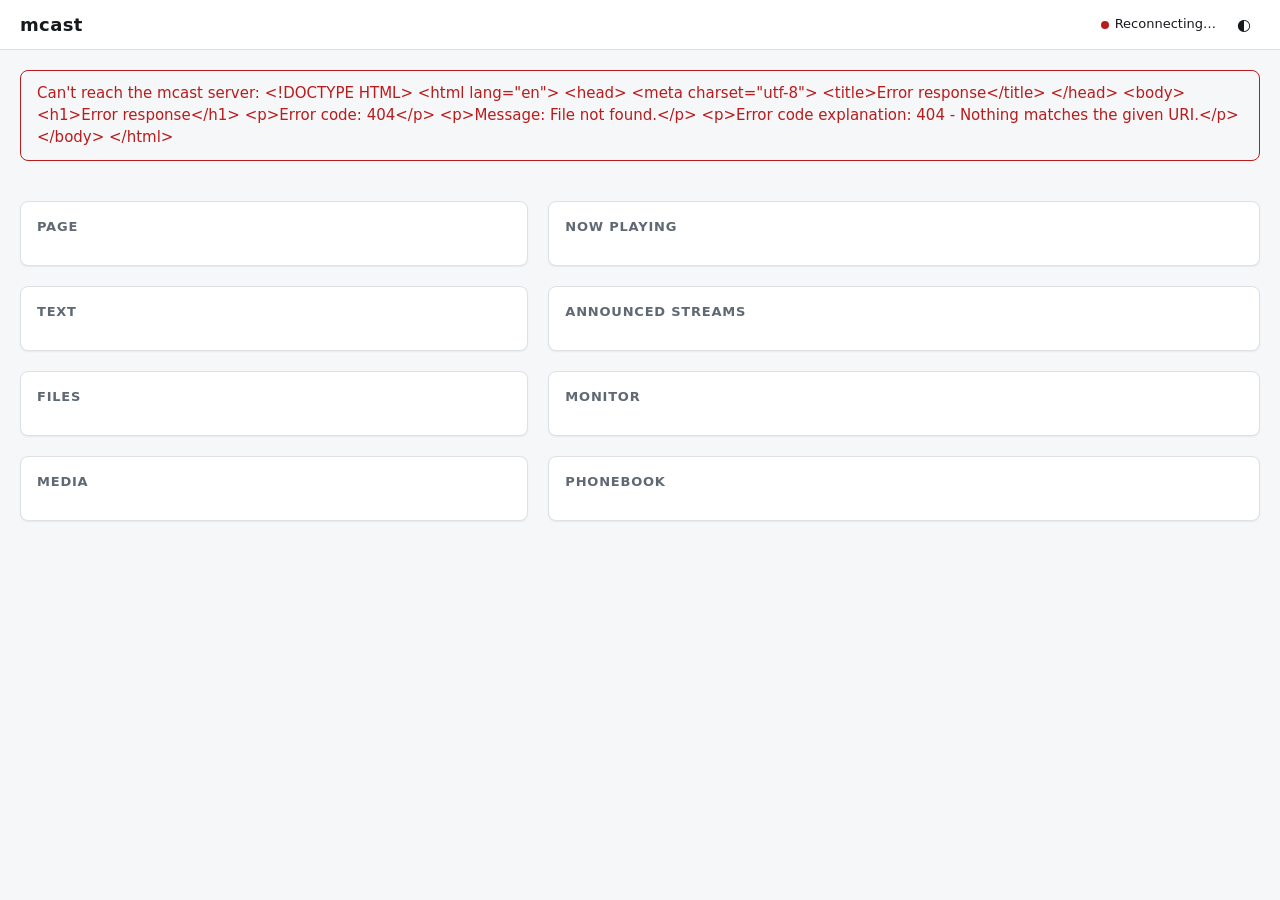
==== commit 61ac3d9c: "Theme switch: system, light or dark, per browser, on both pages - A header button cycles System -> L" ====
--- a/crates/mcast-web/assets/index.html
+++ b/crates/mcast-web/assets/index.html
@@ -6,6 +6,7 @@
   <meta name="color-scheme" content="light dark">
   <title>mcast</title>
   <link rel="icon" href="data:image/svg+xml,%3Csvg xmlns='http://www.w3.org/2000/svg' viewBox='0 0 16 16'%3E%3Ccircle cx='8' cy='8' r='3' fill='%233b82f6'/%3E%3Ccircle cx='8' cy='8' r='6.5' fill='none' stroke='%233b82f6' stroke-width='1.5'/%3E%3C/svg%3E">
+  <script src="js/theme.js"></script>
   <link rel="stylesheet" href="app.css">
   <script type="module" src="js/main.js"></script>
 </head>
@@ -13,18 +14,15 @@
   <header>
     <h1>mcast</h1>
     <span id="version" class="muted small"></span>
-    <nav aria-label="Views">
-      <a href="#" data-view="console">Console</a>
-      <a href="#probes" data-view="probes">Probes <span id="probe-alerts" class="count" hidden></span></a>
-    </nav>
     <span class="spacer"></span>
     <span id="status" data-state="connecting" aria-live="polite">Connecting…</span>
+    <button id="theme" class="subtle" title="Theme"></button>
     <button id="logout" class="subtle" hidden>Sign out</button>
   </header>
 
   <p id="fatal" class="fatal" role="alert" hidden></p>
 
-  <main id="view-console">
+  <main>
     <div class="col">
       <section aria-labelledby="h-page">
         <h2 id="h-page">Page</h2>
@@ -63,11 +61,6 @@
     </div>
   </main>
 
-  <main id="view-probes" class="single" hidden>
-    <h2 class="visually-hidden">Probes</h2>
-    <div id="probes"></div>
-  </main>
-
   <div id="toasts" aria-live="polite"></div>
   <datalist id="phonebook-groups"></datalist>
 
--- a/crates/mcast-web/assets/app.css
+++ b/crates/mcast-web/assets/app.css
@@ -20,7 +20,7 @@
 }
 
 @media (prefers-color-scheme: dark) {
-  :root {
+  :root:not([data-theme="light"]) {
     --bg: #0f1215;
     --panel: #171b20;
     --text: #e7eaee;
@@ -36,6 +36,26 @@
     --shadow: none;
   }
 }
+:root[data-theme="dark"] {
+  --bg: #0f1215;
+  --panel: #171b20;
+  --text: #e7eaee;
+  --muted: #97a1ac;
+  --line: #2a3038;
+  --field: #0f1215;
+  --accent: #5b8def;
+  --ok: #4ade80;
+  --warn: #fbbf24;
+  --bad: #f87171;
+  --meter: #2a3038;
+  --meter-fill: #22c55e;
+  --shadow: none;
+}
+
+/* A theme chosen on this browser (js/theme.js) wins over the system's. */
+:root[data-theme="light"] { color-scheme: light; }
+:root[data-theme="dark"] { color-scheme: dark; }
+#theme { font-size: 16px; padding: 2px 8px; }
 
 * { box-sizing: border-box; }
 
@@ -278,105 +298,28 @@
   width: min(400px, calc(100vw - 32px));
   padding: 20px;
 }
+dialog.wide { width: min(560px, calc(100vw - 32px)); max-height: calc(100vh - 48px); }
+.dialog-head { display: flex; align-items: center; justify-content: space-between; gap: 8px; }
+.dialog-head h2 { margin: 0; }
+.close { border: none; background: none; font-size: 20px; padding: 0 6px; color: var(--muted); }
+
+/* Chimes */
+
+.with-button { display: flex; gap: 6px; align-items: stretch; }
+.with-button > select { flex: 1; }
+button.icon { padding: 4px 10px; font-size: 13px; line-height: 1; }
+form .chimes + p { margin: -6px 0 0; }
+.chime-body { display: flex; flex-direction: column; gap: 12px; }
+.chime-list { display: flex; flex-direction: column; gap: 6px; }
+.chime-row { display: flex; align-items: flex-start; gap: 8px; }
+.chime-row .check { align-items: flex-start; }
+.chime-row .check input { margin-top: 3px; }
+.chime-row .check > span { display: flex; flex-direction: column; }
+
 dialog::backdrop { background: rgb(0 0 0 / 0.4); }
 dialog h2 { font-size: 18px; text-transform: none; letter-spacing: 0; color: var(--text); }
 
 [hidden] { display: none !important; }
-
-/* Views */
-
-nav { display: flex; gap: 4px; margin-left: 8px; }
-nav a {
-  color: var(--muted);
-  text-decoration: none;
-  font-size: 14px;
-  padding: 5px 10px;
-  border-radius: 6px;
-  display: inline-flex;
-  align-items: center;
-  gap: 6px;
-}
-nav a:hover { color: var(--text); background: var(--bg); }
-nav a[aria-current="page"] { color: var(--text); background: var(--bg); font-weight: 600; }
-nav a:focus-visible { outline: 2px solid var(--accent); outline-offset: 1px; }
-.count {
-  font-size: 11px;
-  font-weight: 700;
-  min-width: 18px;
-  padding: 0 5px;
-  border-radius: 999px;
-  background: var(--bad);
-  color: #fff;
-  text-align: center;
-}
-
-main.single { display: block; max-width: 1100px; }
-.visually-hidden { position: absolute; width: 1px; height: 1px; overflow: hidden; clip: rect(0 0 0 0); white-space: nowrap; }
-
-/* Probes */
-
-.probes-summary { display: flex; align-items: center; flex-wrap: wrap; gap: 10px; margin-bottom: 16px; }
-.probes { display: flex; flex-direction: column; gap: 16px; }
-.probe, .probe-edit, .empty { display: flex; flex-direction: column; gap: 10px; margin-bottom: 0; }
-.probe-edit, .empty { margin-bottom: 16px; }
-.probe { border-left: 4px solid var(--ok); }
-.probe.warn { border-left-color: var(--warn); }
-.probe.bad { border-left-color: var(--bad); }
-.probe.offline { border-left-color: var(--bad); }
-.probe.offline > :not(.probe-head):not(.timeline) { opacity: 0.6; }
-.probe.pending { border-left-color: var(--line); }
-.probe-head { display: flex; align-items: flex-start; flex-wrap: wrap; gap: 8px 10px; }
-.probe-head > div:first-child { min-width: 0; }
-.probe-head .badge { margin-top: 3px; }
-.probe-actions { display: flex; gap: 4px; margin-left: auto; }
-h3 { font-size: 16px; margin: 0; overflow-wrap: anywhere; }
-.empty pre { margin: 0; padding: 10px 12px; background: var(--bg); border: 1px solid var(--line); border-radius: 6px; overflow-x: auto; }
-.empty p { margin: 0; }
-.warn { color: var(--warn); }
-p.warn, p.error { margin: 0; }
-button.subtle.danger { color: var(--bad); }
-.buttons { display: flex; flex-wrap: wrap; gap: 8px; }
-.probe-form { padding: 12px; border: 1px solid var(--line); border-radius: var(--radius); }
-.probe-form .buttons button.primary { padding: 6px 14px; font-size: 14px; }
-
-.badge.ok { color: var(--ok); border-color: currentColor; }
-.badge.warn { color: var(--warn); border-color: currentColor; }
-.badge.bad, .badge.offline { color: var(--bad); border-color: currentColor; }
-.badge.idle, .badge.pending { color: var(--muted); }
-
-.verdicts { display: flex; flex-direction: column; gap: 6px; }
-.verdict { display: grid; grid-template-columns: 120px minmax(0, 1fr); gap: 8px; align-items: start; }
-.verdict .badge { justify-self: start; }
-.verdict.bad .small:last-child { color: var(--bad); }
-
-.totals > summary { margin-bottom: 0; }
-.totals[open] > summary { margin-bottom: 8px; }
-
-.alerts { display: flex; flex-direction: column; gap: 10px; margin-bottom: 16px; border-left: 4px solid var(--bad); }
-.alerts:not(:has(.alert-list > .alert:not(.resolved))) { border-left-color: var(--line); }
-.alert-list { display: flex; flex-direction: column; gap: 8px; }
-.alert { display: grid; grid-template-columns: 120px minmax(0, 1fr); gap: 8px; align-items: start; }
-.alert .badge { justify-self: start; }
-.alert.resolved { color: var(--muted); }
-.alerts details > summary { margin-bottom: 0; }
-.alerts details[open] > summary { margin-bottom: 8px; }
-
-.timeline { display: flex; flex-direction: column; gap: 4px; }
-.bars { display: flex; justify-content: flex-end; align-items: flex-end; gap: 1px; height: 40px; padding: 2px; background: var(--bg); border-radius: 4px; }
-.bars .bar { flex: 1; min-width: 1px; max-width: 12px; height: 100%; display: flex; align-items: flex-end; }
-.bars .bar > div { width: 100%; border-radius: 1px; }
-.bars .ok > div { background: var(--ok); opacity: 0.35; }
-.bars .warn > div { background: var(--warn); }
-.bars .bad > div { background: var(--bad); }
-.bars .none > div { background: var(--meter); }
-.axis { display: flex; justify-content: space-between; gap: 8px; }
-
-@media (max-width: 600px) {
-  nav { margin-left: 0; }
-  #version { display: none; }
-  .verdict, .alert { grid-template-columns: minmax(0, 1fr); }
-  .probe-actions { width: 100%; margin-left: -12px; }
-}
 
 /* Text */
 
